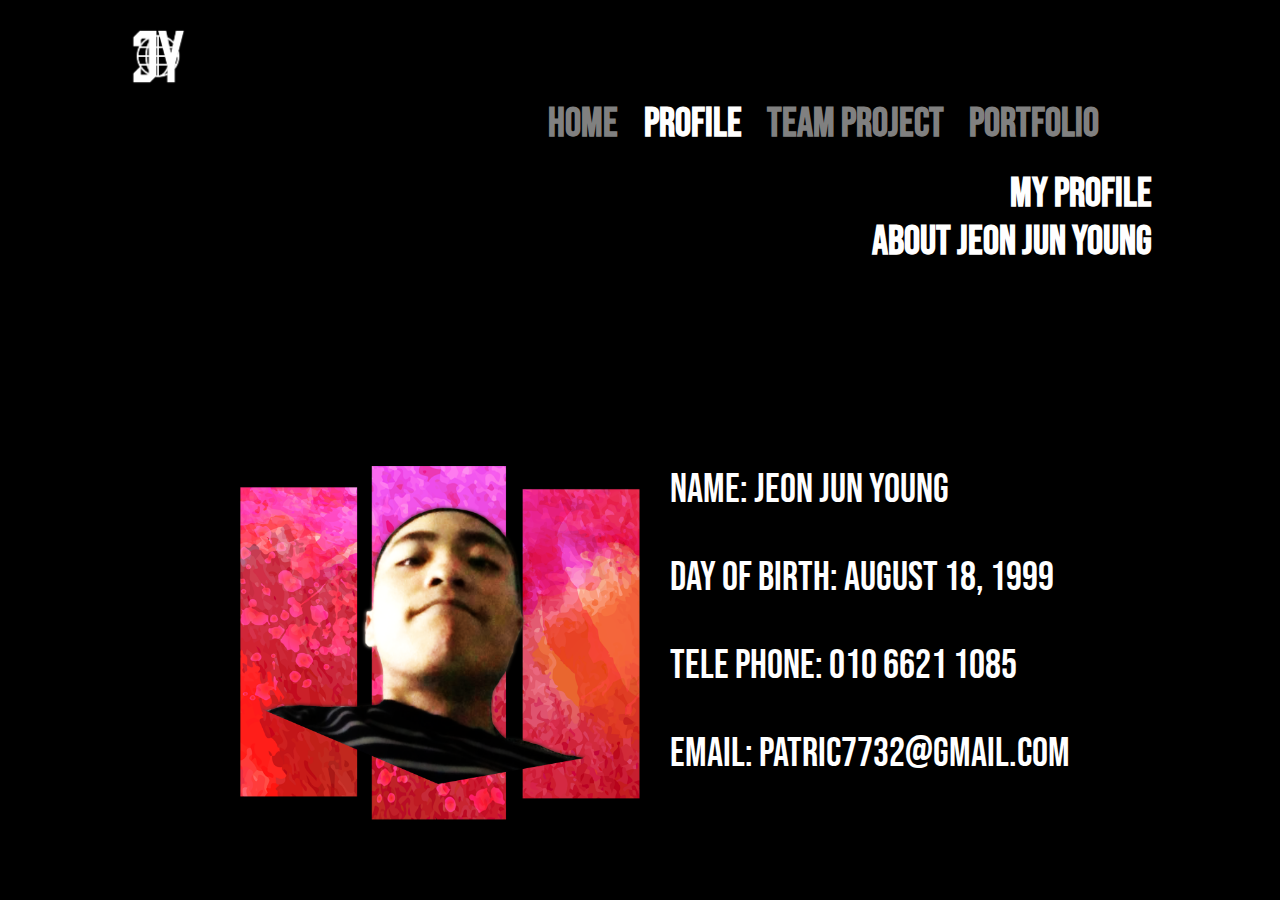
==== profile.html @ 98297f9f "Add files via upload" ====
<!DOCTYPE html>
<html lang="en">

<head>
    <meta charset="UTF-8">
    <meta http-equiv="X-UA-Compatible" content="IE=edge">
    <meta name="viewport" content="width=device-width, initial-scale=1.0">
    <link rel="stylesheet" href="style.css">
    <title>PROFILE</title>
    <link rel="SHORTCUT ICON" href="images/logo.png">
</head>

<body>
    <header>
        <div class="logo">
            <a href="index.html"><img src="images/logo.png" width="60"></a>
        </div>
        <div class="header">
            <nav>
                <ul>
                    <li><a href="index.html">HOME</a></li>
                    <li class="current"><a href="profile.html">PROFILE</a></li>
                    <li><a href="project.html">TEAM PROJECT</a></li>
                    <li><a href="portfolio.html">PORTFOLIO</a></li>
                </ul>
            </nav>
        </div>

        <div class="mnav">
            <div class="ham-btn" onclick="showNav()">
                <span></span>
                <span></span>
                <span></span>
            </div>
            <div class="links">
                <div class="link">
                    <a href="index.html">HOME</a>
                </div>
                <div class="link">
                    <a href="profile.html">PROFILE</a>
                </div>
                <div class="link">
                    <a href="project.html">TEAM PROJECT</a>
                </div>
                <div class="link">
                    <a href="portfolio.html">PORTFOLIO</a>
                </div>
            </div>
        </div>
    </header>

    <!-- main -->
    <div class="main">
        <section class="show1">
            <h1>MY PROFILE</h1>
            <h2>ABOUT JEON JUN YOUNG</h2>
        </section>

        <section class="inner1">

            <section class="box2">
                <div class="m1">
                    <img src="images/test1.png" alt="">
                </div>

                <div class="m2">
                    <div class="inner3">
                        <p>NAME: Jeon Jun Young</p>
                        <p>DAY OF BIRTH: August 18, 1999</p>
                        <p>TELE PHONE: 010 6621 1085</p>
                        <p>EMAIL: patric7732@gmail.com</p>
                    </div>
                </div>

            </section>

        </section>

    </div>
    <script src="script.js"></script>
</body>

</html>
---- style.css ----
@import url('https://fonts.googleapis.com/css2?family=Bebas+Neue&family=Playfair+Display+SC&display=swap');
@import url('https://fonts.googleapis.com/css2?family=Black+Han+Sans&family=Gothic+A1:wght@200&display=swap');

@keyframes slideDown {
  to {transform:translateY(100%);}
}

@keyframes fadeIn {
  from {opacity: 0;}
  to {opacity: 1;}
}
@keyframes slideUp {
  to {transform:translateY(-50%);}
}

body{
    /* overflow: hidden; */
    background-color: black;
    padding: 0;
    margin: 0;
    color:white;
    font-family: 'Bebas Neue';
}

header {
margin: auto;
height: 130px;
}

/*  */
.mnav {
  display: none;
  position:fixed;
  top:0px;
  left:0px;
  width:100%;
  height:100%;
  background:#111;
  z-index:200;
  clip-path:circle(25px at calc(100% - 45px) 45px);
  transition:all 500ms ease-in-out;
}
.mnav.active {
  clip-path:circle(75%);
}
.mnav .ham-btn {
  position:absolute;
  top:20px;
  right:20px;
  width:50px;
  height:50px;
  border-radius:50%;
  cursor:pointer;
}
.mnav .ham-btn span {
  position:absolute;
  left:50%;
  transform:translate(-50%,-50%);
  width:50%;
  height:2px;
  background:#f5f5f5;
  transition:all 200ms ease-in-out;
}
.mnav .ham-btn span:nth-child(1) {
  top:30%;
}
.mnav .ham-btn span:nth-child(2) {
  top:50%;
}
.mnav .ham-btn span:nth-child(3) {
  top:70%;
}

.mnav.active .ham-btn span:nth-child(1) {
  top:50%;
  transform:translate(-50%,-50%) rotate(45deg);
}
.mnav.active .ham-btn span:nth-child(2) {
  display:none;
}
.mnav.active .ham-btn span:nth-child(3) {
  top:50%;
  transform:translate(-50%,-50%) rotate(-45deg);
}

.mnav .links {
  position:absolute;
  top:50%;
  left:50%;
  transform:translate(-50%,-50%);
  text-align:center;
}
.mnav .links a {
  position:relative;
  display:inline-block;
  margin:20px 0px;
  font-size:40px;
  font-weight:600;
  text-decoration:none;
  color:#f5f5f5;
  text-transform:uppercase;
  letter-spacing:5px;
}
.mnav .links a:after {
  content:"";
  position:absolute;
  left:0px;
  bottom:-5px;
  height:2px;
  width:0%;
  background:tomato;
  transition:all 300ms ease-in-out;
}
.navigation .links a:hover:after {
  width:100%;
}

/*  */

.logo{
    position:absolute;
    margin: 2% 10%;
    } 

ul {
    text-align: right;
    padding: 100px;
    margin: 0 70px;
    padding-left: 0;
    margin-left: 0;
}
header a {
  animation:
    slideUp 0.75s .5s cubic-bezier(0.17,.88,.32,1.27) both,
    fadeIn .25s 0.5s ease-in both;
    color: gray;
    font-weight: bold;
    text-decoration: none;
    font-size: 40px;
}
header a:hover {
    font-weight: bold;
    color:white;
}
header li {
    display: inline;
    margin: 1%;
}
.header, .current a{
    color: white;
}


.show1 h1{
    text-align: right;
    margin: 0 0;
    margin-top: 40px;
    padding: 0px 10%;
    font-size:40px;
    animation:
    slideUp 0.75s .3s cubic-bezier(0.17,.88,.32,1.27) both,
    fadeIn .25s 1s ease-in both;
}
.show1 h2{
  text-align: right;
  margin: 0 0;
  padding: 0px 10%;
  font-size:40px;
  animation:
  slideUp 0.75s .3s cubic-bezier(0.17,.88,.32,1.27) both,
  fadeIn .25s 1s ease-in both;
}

.m1 {
  position: relative;
  top: 200px;
  margin: 0;
  animation:
    slideUp 0.75s .3s cubic-bezier(0.17,.88,.32,1.27) both,
    fadeIn .25s 1.5s ease-in both;
}

.m2 {
  position: relative;
  animation:
    slideUp 0.75s .4s cubic-bezier(0.17,.88,.32,1.27) both,
    fadeIn .25s 2s ease-in both;
}

.inner3 {
  top: 160px;
}


.inner{
  display: flex;
  justify-content: center;
  align-items: center;
  text-align: center;
}
.box1 img{
  margin:auto;
  display: flex;
}

.box2{
  display: flex;
  justify-content: center;
  flex: wrap;
}

.inner3 {
  position: relative;
  left: 30px;
  font-size: 40px;
}

.box2 img{
  width: 400px;
}

#name p{
    padding: 0% 5%;
    letter-spacing: 5px;
    font-size:25px;
}
#name2{
    padding: 0px 5%;
    font-size:18px;
}

#name3 {
  margin-top: 150px;
}

#name3 p{
  margin: 0;
  letter-spacing: 5px;
  font-size: 50px;
}

#name3 h1 {
  font-size: 30px;
}

video {
  position: absolute;
  opacity: 0.4;
  width: 100%;
  height: 100%;
}

.int2 {
  position: relative;
  text-align: center;
  font-size: 40px;
  animation:
    slideUp 0.75s .4s cubic-bezier(0.17,.88,.32,1.27) both,
    fadeIn .25s 1.5s ease-in both;
}

.int2 p {
  margin: 120px 0 0 0;
  font-family: 'Black Han Sans', sans-serif;
  font-size: 90px;
}

.intimg {
  margin: auto;
  display: flex;
  justify-content: space-evenly;
  text-align: center;
  flex-wrap: wrap;

  animation:
  slideUp 0.75s .4s cubic-bezier(0.17,.88,.32,1.27) both,
  fadeIn .25s 2s ease-in both;
}

.intimg img {
  top: 100px;
  position: relative;
  width: 150px;
}

.intimg button {
  background: none;
  border: none;
  cursor: pointer;
}

/* FPS소개 */

.fpsshow {
  display: none;
}

.show2 {
  animation:
  fadeIn .25s 0.5s ease-in both;
  position: relative;
  margin: 0 auto;
  display: flex;
  align-items: center;
  flex-direction: column;
  top: 20%;
  
}

.show3 {
  background-color: rgba(65, 63, 63, 0.692);
  width: 600px;
  border-radius: 50px;
}


.show2 p {
  margin: 0 0 0 30px;
  font-size: 25px;
  width: 500px;
}

.show2 img {
  margin: 20px 0 20px 0;
  width: 250px;
}

.clsbtn {
  position: relative;
  display: flex;
  justify-content: center;
  margin-bottom: 10px;
}

.cls1 {
  background: none;
  border: none;
  cursor: pointer;
}

.cls1 img {
  width: 30px;
}

.show3 h1{
  text-align: center;
  font-size: 40px;
}

.show3 a {
  text-decoration: none;
  color: white;
  font-size: 50px;
  margin: 0 0 0 150px;
}

.show3 a:hover {
  background-color: rgba(255, 255, 255, 0.404);
  color: black;
  transition: all 0.5s;
  border-radius: 30px;
}

.fpsint2 {
  padding-left: 60px;
}

/* SPORTS */
.clsbtn2 {
  position: relative;
  display: flex;
  justify-content: center;
  margin-bottom: 10px;
}

.cls2 {
  background: none;
  border: none;
  cursor: pointer;
}

.cls2 img {
  width: 30px;
}

.sposhow {
  display: none;
}

.spoint2 {
  padding-left: 60px;
}

/* AOS */
.clsbtn3 {
  position: relative;
  display: flex;
  justify-content: center;
  margin-bottom: 10px;
}

.cls3 {
  background: none;
  border: none;
  cursor: pointer;
}

.cls3 img {
  width: 30px;
}

.aosshow {
  display: none;
}

.aosint2 {
  padding-left: 60px;
}

/* RPG */
.clsbtn4 {
  position: relative;
  display: flex;
  justify-content: center;
  margin-bottom: 10px;
}

.cls4 {
  background: none;
  border: none;
  cursor: pointer;
}

.cls4 img {
  width: 30px;
}

.rpgshow {
  display: none;
}

.rpgint2 {
  padding-left: 60px;
}


/* msc */
.clsbtn5 {
  position: relative;
  display: flex;
  justify-content: center;
  margin-bottom: 10px;
}

.cls5 {
  background: none;
  border: none;
  cursor: pointer;
}

.cls5 img {
  width: 30px;
}

.mscshow {
  display: none;
}

.mscint2 {
  padding-left: 60px;
}
/* team ------------------------------------------*/

.fort {
  animation:
  fadeIn .25s 1s ease-in both;
}

.port1 h1 {
  position: relative;
  font-size: 70px;
  text-align: center;
  margin: 0 auto;
}

#flex-container {
  display: flex;
  align-items: center;
  width: 100%;
  min-height: 400px;
  height: 100vh;
  max-width: 1000px;
  margin: auto;
  overflow: hidden;
  flex-direction: column;
}

#left-zone {
  height: 50%;
  flex: 0 0 auto;
  display: flex;
  width: 100%;
}

#left-zone .list {
  display: flex;
  list-style: none;
  align-content: stretch;
  flex-direction: column;
  flex: 1 1 auto;
  margin: auto;
  padding: 0;
  box-sizing: border-box;
}

.item input {
  display: none;
}

label {
  display: block;
  opacity: 0.5;
  height: 50px;
  text-align: center;
  line-height: 50px;
}

label:hover {
  opacity: 1;
  cursor: pointer;
}

.content-test {
  position: absolute;
  right: 0;
  bottom: 0;
  opacity: 0;
  height: 50%;
  width: 100%;
  transition: 0.5s ease-out;
  display: flex;
  align-items: center;
  justify-content: center;
  flex-direction: column;
}

.content-test p {
  text-align: center;
}

#right-zone {
  width: 100%;
  -webkit-box-flex: 1;
  -ms-flex: 1 0 auto;
  flex: 1 0 auto;
  height: 50%;
}

input:checked ~ .content-test {
  -webkit-transform: translateY(0%);
  -ms-transform: translateY(0%);
  transform: translateY(0%);
  -webkit-transition: -webkit-transform 1s;
  transition: -webkit-transform 1s;
  -o-transition: transform 1s;
  transition: transform 1s;
  transition: transform 1s, -webkit-transform 1s;
  opacity: 1;
}

@media (min-width: 640px) {
  #flex-container {
    flex-direction: row;
    min-height: auto;
    height: 400px;
    position: relative;
    top: 0px;
    bottom: 0;
    left: 0;
    right: 0;
  }

  .content-test {
    width: 65%;
    height: 100%;
    transform: translateY(-100%);
  }

  #left-zone {
    width: 35%;
  }

  #right-zone {
    height: 100%;
    width: 65%;
  }
}

@media (max-width: 640px) {

  .content_testimonial-1 {
    top: 450px;
    text-align: center;
  }

  .content_testimonial-2 {
  
    text-align: center;
    top: 450px;
  }

  .content_testimonial-3 {
    top: 450px;
    text-align: center;
  }

  .item > label {
    font-size: 1.3rem;
  }
}

.content_testimonial-1 .picto {
  height: 100px;
  width: 100px;
  background-image: url("images/logo.png");
  background-position: center;
  background-size: cover;
  background-repeat: no-repeat;
}

.content_testimonial-1 h1 {
  color: white;
  text-align: center;
}

.content_testimonial-1 a {
  margin-top: 20px;
}
.content_testimonial-2 a {
  margin-top: 20px;
}
.content_testimonial-3 a {
  margin-top: 20px;
}

.content_testimonial-2 .picto {
  height: 100px;
  width: 240px;
  background-image: url("images/logo1.png");
  background-position: center;
  background-size: cover;
  background-repeat: no-repeat;
}

.content_testimonial-2 h1 {
  color: white;
}

.content_testimonial-3 .picto {
  height: 100px;
  width: 100px;
  background-image: url("images/logo.png");
  background-position: center;
  background-size: cover;
  background-repeat: no-repeat;
}

.content_testimonial-3 h1 {
  color: white;
}


.content-test h1:first-letter {
  text-transform: uppercase;
}

input:checked ~ label {
  opacity: 1;
  -webkit-animation: all 1s cubic-bezier(0.455, 0.03, 0.515, 0.955);
  animation: all 1s cubic-bezier(0.455, 0.03, 0.515, 0.955);
}

input:checked ~ label.label_testimonial-1 {
  color: white;
  border-right: solid 4px white;
}

input:checked ~ label.label_testimonial-2 {
  color: white;
  border-right: solid 4px white;
}

input:checked ~ label.label_testimonial-3 {
  color: white;
  border-right: solid 4px white;
}

label.label_testimonial-1:before {
  content: " ";
  display: block;
  position: absolute;
  width: 50px;
  height: 50px;
  margin-left: 15px;
  background-image: url("images/logo.png");
  background-position: center;
  background-size: 75% 75%;
  background-repeat: no-repeat;
  border-radius: 50%;
}

label.label_testimonial-2:before {
  content: " ";
  display: block;
  position: absolute;
  width: 50px;
  height: 50px;
  margin-left: 15px;
  background-image: url("images/logo2.png");
  background-position: center;
  background-size: 75% 75%;
  border-radius: 50%;
  background-repeat: no-repeat;
}

label.label_testimonial-3:before {
  content: " ";
  display: block;
  position: absolute;
  width: 50px;
  height: 50px;
  margin-left: 15px;
  background-image: url("images/logo.png");
  background-position: center;
  background-size: 75% 75%;
  background-repeat: no-repeat;
  border-radius: 50%;
}



/* ------------------------------------------- */

@media screen and (max-width: 1250px){
  .jeon img{
    float:none;
  }
  .jung img{
    float:none;
}
  .jung1{
    margin:0;
    word-break: keep-all;
  }
  .choi img{
    float:none;
  }
  .kimj img{
    float:none;
}
  .kimj1{
    margin:0;
    word-break: keep-all;
  }
  .kimc img{
    float:none;
  }
}
@media screen and (max-width: 982px){
  .box2{
    display: flex;
    justify-content: center;
    align-items: center;
    flex-direction: column;
    padding-left: 10px;
  }

  .m1 img {
    margin-bottom: 50px;
  }

  .tiles{
    width: 60%;
    }
  .team{
    margin-top: 200px;
  }

  .int2 p {
    font-size: 80px;
    transition: all 0.5s;
  }

  label.label_testimonial-1:before {
    background-image: none;
  }
  label.label_testimonial-2:before {
    background-image: none;
  }
  label.label_testimonial-3:before {
    background-image: none;
  }

}

@media screen and (max-width: 880px){
  .int2 p {
    font-size: 60px;
  }

  .intimg {
    position: absolute;
    flex-direction: column;
    margin: 50% 0 0 0;
    left: 40%;
    }

  .intimg img {
    margin: 50% 0 0 0;
  }

}

@media screen and (max-width: 843px){
  .inner3{
    float:left;
    padding-left: 20px; 
  }
  .team{
    margin-top: 430px;
  }
}

@media screen and (max-width: 720px){
  .mnav{
    display: block;
  }

  .link {
    font-size: 50px;
  }

  .header {
    display: none;
  }

  .int2 p {
    margin-bottom: 100px;
    font-size: 45px;
  }

  .intimg {
    left: 30%;
  }
}

@media screen and (max-width: 630px){
  .show3 {
    width: 370px;
  }
}
.show2 {
  margin: 0;
}
  
.show3 h1 {
  font-size: 28px;
}

.show3 a {
  margin-left: 60px;
}

  
@media screen and (max-width: 570px){
    .jeon{
      padding-left: 5px;
    }
    .jung{
      padding-left: 5px;
    }
    .choi{
      padding-left: 5px;
    }
    .kimj{
      padding-left: 5px;
    }
    .kimc{
      padding-left: 5px;
    }
}

@media screen and (max-width: 562px){
  ul{
    padding-top: 0px;
    margin-right: 0;
    padding-right: 0;
    transition: all .35s;
  }
  .logo{
    position: unset;
    text-align: center;
    margin: 0;
  }
  .logo img{
    width: 50px;
  }

  .int2 p{
    font-size:40px;
    margin-bottom: 150px;
  } 

  .inner3 {
    padding: 0;
  }
  .inner3 {
    display: block;
  }
}

@media screen and (max-width: 480px){
  .int2 p{
    font-size: 32px;
    margin-bottom: 230px;
  }
}


@media screen and (max-width: 392px){
  ul{
    padding-top: 0px;
    margin-right: 0;
    padding-right: 0;
  }
  .logo{
    position: unset;
    text-align: center;
    margin: 0;
  }
  .logo img{
    width: 50px;
  }
}

@media screen and (max-width: 430px){
  .box2{
    padding-left: 20px;
    display: block;
  }
  .box2 img{
    width: 98%;
  }
  .m2 {
    top: 0;
  }

  .inner3 {
    position: unset;
  }
  #name3 {
    margin-top: 170px;
  }
}


/* 
 */
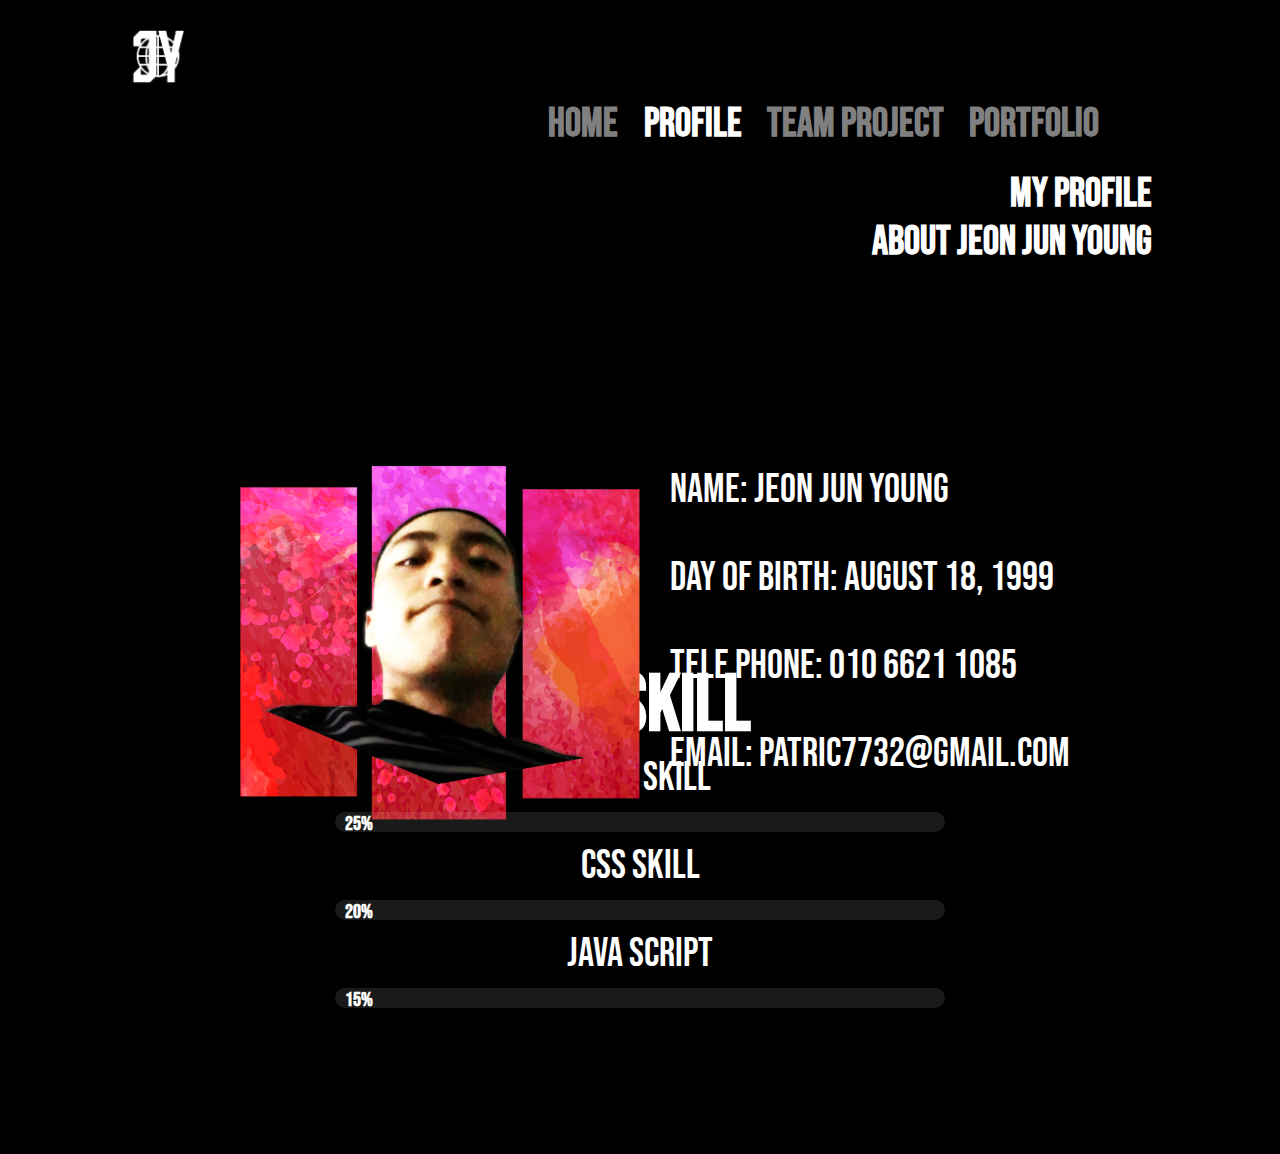
==== commit 23e694cb: "Add files via upload" ====
--- a/profile.html
+++ b/profile.html
@@ -73,7 +73,35 @@
                 </div>
 
             </section>
+            <div class="chartint">
+                <h1>MY SKILL</h1>
+            </div>
 
+            <div class="chart1">
+                <div class="htmlski">
+                    <p>HTML SKILL</p>
+                    <div class="chart">
+                        <div class="bar"></div>
+                        <span id="value1">25%</span>
+                    </div>
+                </div>
+
+                <div class="cssski">
+                    <p>CSS SKILL</p>
+                    <div class="chart">
+                        <div class="bar1"></div>
+                        <span id="value1">20%</span>
+                    </div>
+                </div>
+
+                <div class="javaski">
+                    <p>JAVA SCRIPT</p>
+                    <div class="chart">
+                        <div class="bar2"></div>
+                        <span id="value1">15%</span>
+                    </div>
+                </div>
+            </div>
         </section>
 
     </div>
--- a/style.css
+++ b/style.css
@@ -244,6 +244,103 @@
   font-size: 30px;
 }
 
+
+.chart1 {
+  display: flex;
+  align-items: center;
+  text-align: center;
+  flex-direction: column; 
+  height: 400px;
+  animation:
+  fadeIn .25s 3s ease-in both;
+}
+
+.chartint h1 {
+  font-size: 80px;
+  text-align: center;
+  margin: 0;
+  animation:
+  fadeIn .25s 2.5s ease-in both;
+}
+
+.chart1 p {
+  font-size: 40px;
+  margin: 0;
+}
+
+.chart {
+  background: rgba(255, 255, 255, 0.1);
+  border-radius: 100px;
+  position: relative;
+  padding: 0 5px;
+  display: flex;
+  height: 20px;
+  width: 600px;
+  margin: 10px;
+}
+  .chart span {
+    font-size: 20px;
+      margin-left: 5px;
+      color: #fff;
+      font-weight: bolder;
+  }
+
+.bar {
+  animation: load 3s normal forwards;
+  border-radius: 50px;
+  background: rgb(255, 85, 85);
+  height: 20px;
+  width: 0;
+} 
+
+.bar1 {
+  animation: load1 3s normal forwards;
+  border-radius: 50px;
+  background: rgb(125, 96, 255);
+  height: 20px;
+  width: 0;
+}
+
+.bar2 {
+  animation: load2 3s normal forwards;
+  border-radius: 50px;
+  background: rgb(255, 237, 78);
+  height: 20px;
+  width: 0;
+} 
+
+@keyframes load {
+  0% {
+      width: 0;
+  }
+  100% {
+      width: 25%;
+  }
+}
+
+@keyframes load1 {
+  0% {
+      width: 0;
+  }
+  100% {
+      width: 20%;
+  }
+}
+
+@keyframes load2 {
+  0% {
+      width: 0;
+  }
+  100% {
+      width: 5%;
+  }
+}
+
+
+/* ======================================= */
+
+
+
 video {
   position: absolute;
   opacity: 0.4;
@@ -254,16 +351,27 @@
 .int2 {
   position: relative;
   text-align: center;
-  font-size: 40px;
   animation:
     slideUp 0.75s .4s cubic-bezier(0.17,.88,.32,1.27) both,
     fadeIn .25s 1.5s ease-in both;
 }
+
 
 .int2 p {
   margin: 120px 0 0 0;
   font-family: 'Black Han Sans', sans-serif;
   font-size: 90px;
+}
+
+.int2 a {
+  color: rgba(255, 255, 255, 0.692);
+  text-decoration: none;
+  font-size: 50px;
+  margin: 0;
+}
+
+.int2 a:hover {
+  color: rgb(255, 255, 255);
 }
 
 .intimg {
@@ -470,6 +578,14 @@
 .mscint2 {
   padding-left: 60px;
 }
+
+
+.teamhome h1 {
+ position: relative;
+ justify-content: center;
+
+}
+
 /* team ------------------------------------------*/
 
 .fort {
@@ -859,17 +975,22 @@
   .show3 {
     width: 370px;
   }
-}
-.show2 {
+
+ .show2 {
   margin: 0;
-}
+ }
   
-.show3 h1 {
+ .show3 h1 {
   font-size: 28px;
-}
-
-.show3 a {
+ }
+
+ .show3 a {
   margin-left: 60px;
+ }
+ .chart {
+   width: 300px;
+   transition: all 0.5s;
+ }
 }
 
   
@@ -923,7 +1044,14 @@
 @media screen and (max-width: 480px){
   .int2 p{
     font-size: 32px;
-    margin-bottom: 230px;
+    margin-top: 150px;
+    margin-bottom: 0;
+  }
+
+  .int2 h1{
+    font-size: 25px;
+    margin-top: 0;
+    margin-bottom: 120px;
   }
 }
 
